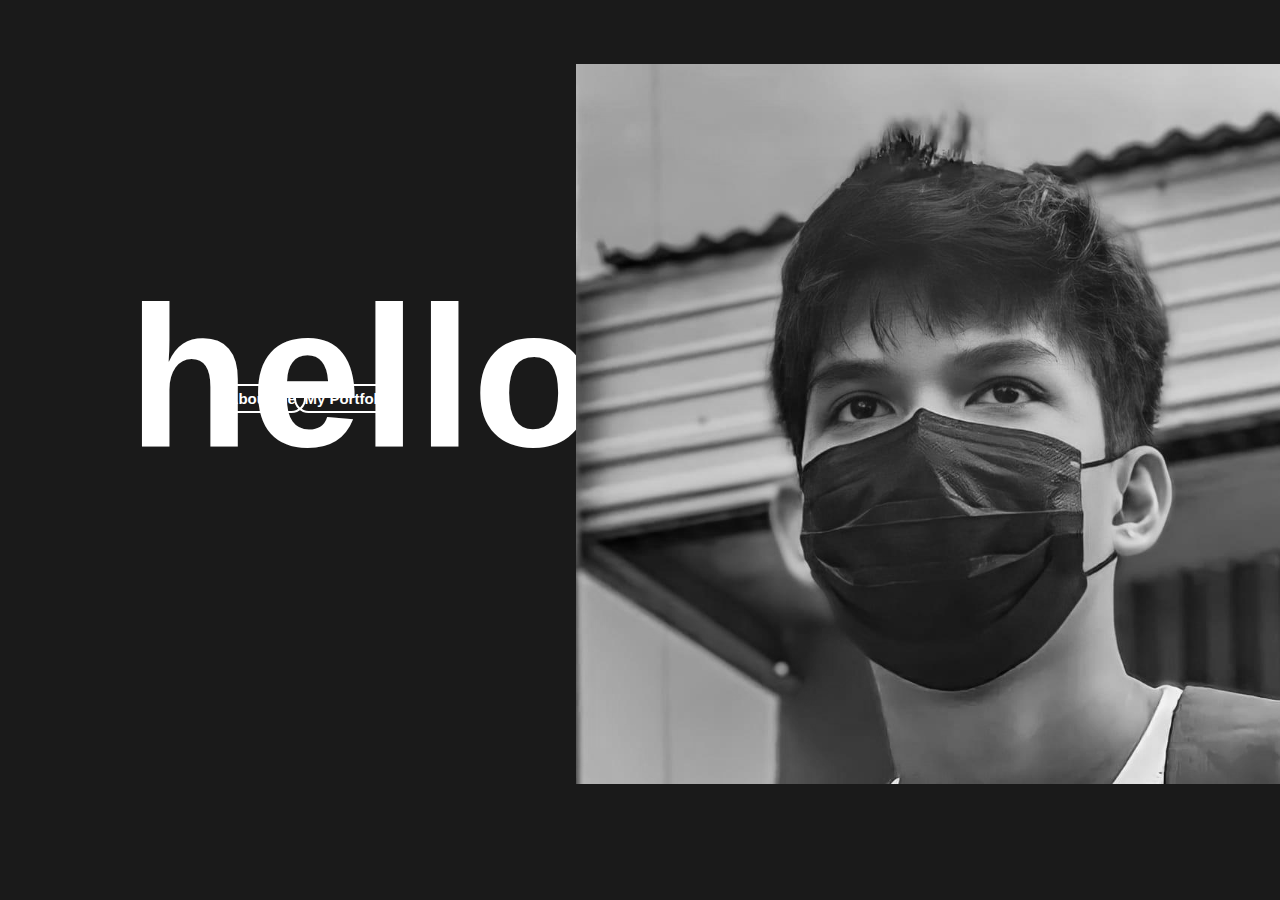
==== index.html @ 0004e32d "Add files via upload" ====
<!DOCTYPE html>
<html lang="en">
<head>
    <meta charset="UTF-8">
    <link href="style.css" rel="stylesheet">
    <meta http-equiv="X-UA-Compatible" content="IE=edge">
    <meta name="viewport" content="width=device-width, initial-scale=1.0">
    <title>alfred site</title>
</head>
<body>
    <div class="title">
    <h1>
        hello<a class="cyan ">.</a>
    </h1>
    </div>
    <a href="about.html">
    <button class="btn aboutmebutton">About Me</button>
    </a>
    <a href="https://www.behance.net/ivoidphi">
        <button class="btn portbutton">My Portfolio</button>
        </a>
        <div>
            <img src="me.jpg" 
            style="opacity: 1;
            height: 720px;
            filter: grayscale(100%);
            margin-top: 5%;
            margin-left: 45%;
            ">
        </div>
    </body>
</html>
---- style.css ----
body {
    background-color: rgb(26, 26, 26);
    margin: auto;
    width: 100%;
    height: 100%;
    overflow-x: hidden;
    overflow-y: visible;
}
.title{
    text-align: center;
    margin-left: 10%;
    margin-top: 10%;
    font-family: 'Segoe UI', Tahoma, Geneva, Verdana, sans-serif;
    font-size: 100px;
    animation: fadeIn 5s;
    color: white;
    opacity: 100%;
    position: absolute;
}
.cyan{
    color: rgb(146, 233, 255);
}
.btn{
    border: 2px solid white;
    background-color: rgba(255,0,0,0);
    color: white;
    padding: 4px 8px;
    font-size: 15px;
    font-family: 'Segoe UI', Tahoma, Geneva, Verdana, sans-serif;
    font-weight: bold;
    margin-top: 30%;
    margin-left: 17%;
    border-radius: 25px;
    animation: fadeInBtn 6s;
    position: absolute;
}
.btn:hover{
    background-color: white;
    color: black;
}
.portbutton{
    margin-left: 23%; 
}
.picofme{
    transform: scale(95%);
    position: absolute;
}
/* keyframes */
@keyframes fadeIn {
    0%{
        opacity: 0; margin-top: 20%;
    } 
    95%{
        margin-top: 10%;
    }
    100%{
        opacity: 100%;
    }
    100%{
        margin-top: 10%;
    }
}
@keyframes fadeInBtn {
    0%{
        opacity: 0; margin-top: 45%;
    } 
    95%{
        margin-top: 30%;
    }
    100%{
        opacity: 100%;
    }
    100%{
        margin-top: 30%;
    }
}
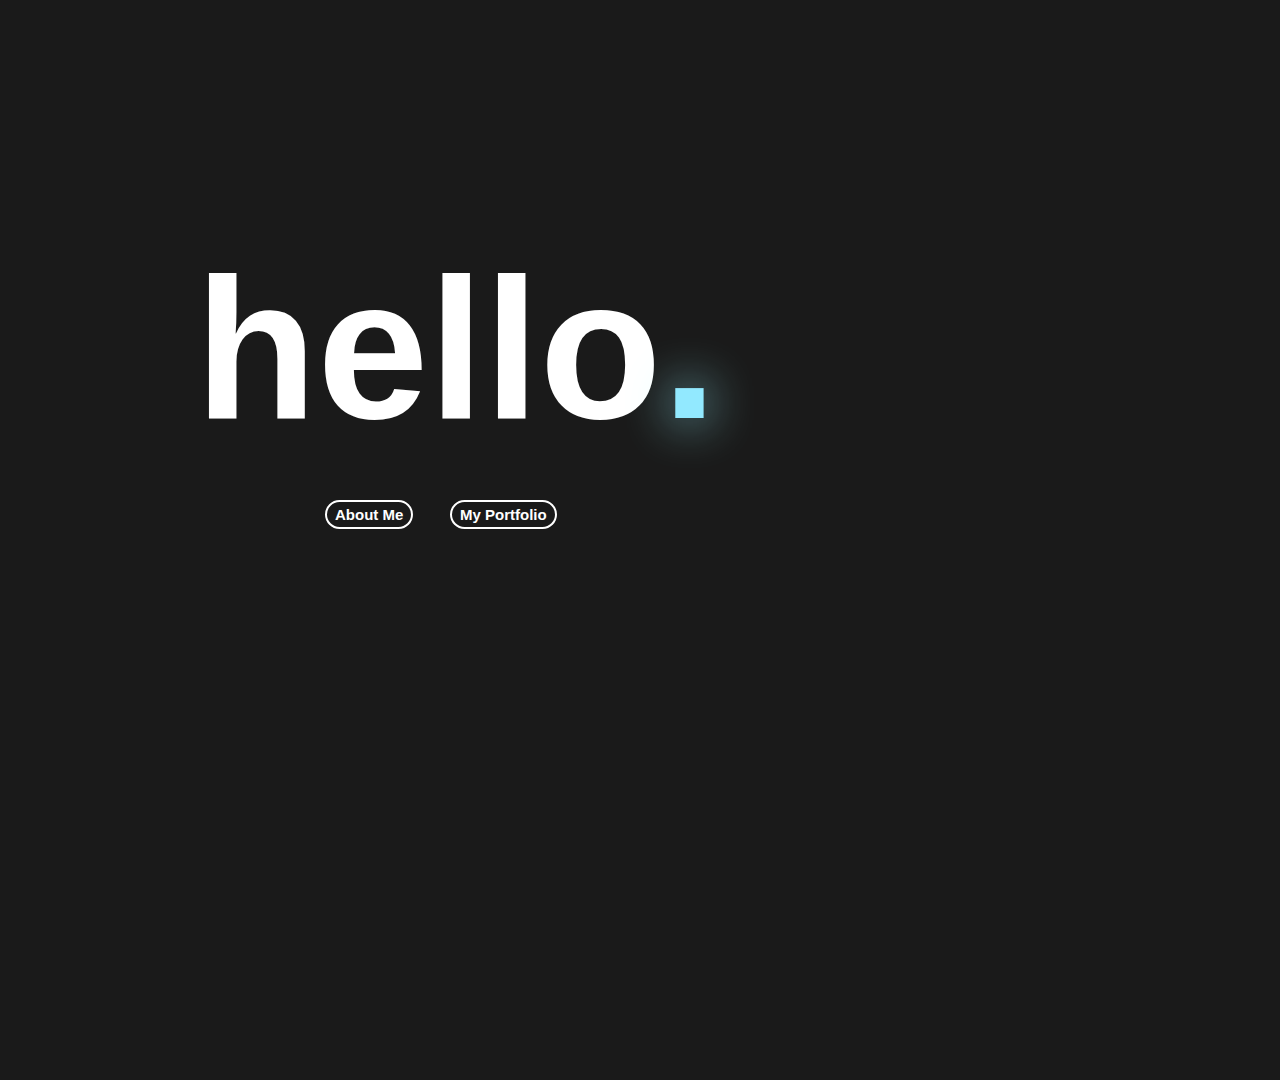
==== commit 4032ef03: "Add files via upload" ====
--- a/index.html
+++ b/index.html
@@ -6,6 +6,7 @@
     <meta http-equiv="X-UA-Compatible" content="IE=edge">
     <meta name="viewport" content="width=device-width, initial-scale=1.0">
     <title>alfred site</title>
+    <link rel="shortcut icon" href="favicon.png"/>
 </head>
 <body>
     <div class="title">
@@ -13,19 +14,20 @@
         hello<a class="cyan ">.</a>
     </h1>
     </div>
-    <a href="about.html">
+    <a href="about">
     <button class="btn aboutmebutton">About Me</button>
     </a>
     <a href="https://www.behance.net/ivoidphi">
         <button class="btn portbutton">My Portfolio</button>
         </a>
-        <div>
+        <div class="picofme">
             <img src="me.jpg" 
             style="opacity: 1;
             height: 720px;
-            filter: grayscale(100%);
+            filter: grayscale(95%);
             margin-top: 5%;
-            margin-left: 45%;
+            margin-left: 50%;
+            animation: pfpAnim 5s;
             ">
         </div>
     </body>
--- a/style.css
+++ b/style.css
@@ -1,15 +1,16 @@
 body {
     background-color: rgb(26, 26, 26);
     margin: auto;
-    width: 100%;
-    height: 100%;
+    width: 1920px;
+    height: 1080px;
     overflow-x: hidden;
-    overflow-y: visible;
+    overflow-y: hidden;
+    pointer-events: none;
+    user-select: none;
 }
 .title{
-    text-align: center;
-    margin-left: 10%;
-    margin-top: 10%;
+    margin-left: 195px;
+    margin-top: 100px;
     font-family: 'Segoe UI', Tahoma, Geneva, Verdana, sans-serif;
     font-size: 100px;
     animation: fadeIn 5s;
@@ -19,6 +20,8 @@
 }
 .cyan{
     color: rgb(146, 233, 255);
+    text-shadow: 0px 0px 50px rgb(152, 242, 255,1);
+    pointer-events: painted;
 }
 .btn{
     border: 2px solid white;
@@ -28,49 +31,132 @@
     font-size: 15px;
     font-family: 'Segoe UI', Tahoma, Geneva, Verdana, sans-serif;
     font-weight: bold;
-    margin-top: 30%;
-    margin-left: 17%;
+    margin-top: 500px;
+    margin-left: 325px;
     border-radius: 25px;
     animation: fadeInBtn 6s;
     position: absolute;
+    pointer-events: auto;
+}
+.btnnoanim{
+    border: 2px solid white;
+    background-color: rgba(255,0,0,0);
+    color: white;
+    padding: 4px 8px;
+    font-size: 15px;
+    font-family: 'Segoe UI', Tahoma, Geneva, Verdana, sans-serif;
+    font-weight: bold;
+    margin-top: 500px;
+    margin-left: 325px;
+    border-radius: 25px;
+    position: absolute;
+    animation: onlyfadeIn 5s;
+    pointer-events: auto;
 }
 .btn:hover{
     background-color: white;
     color: black;
 }
 .portbutton{
-    margin-left: 23%; 
+    margin-left: 450px; 
 }
-.picofme{
-    transform: scale(95%);
+.aboutmehomebutton{
+    margin-top: 100px;
+    margin-left: 100px;
+}
+.cyan:hover{
+    color: red;
+    text-shadow: 0px 0px 50px rgb(255, 152, 152);
+}
+.btnnoanim:hover{
+    background-color: white;
+    color: black;
+}
+.abtmdsc{
+    margin-top: 350px;
+    margin-left: 250px;
+    font-weight: bold;
+    font-size: 30px;
+    color: rgb(245, 250, 255);
     position: absolute;
+    font-family: 'Segoe UI', Tahoma, Geneva, Verdana, sans-serif;
+    animation: autoBio 5s;
+}
+.aboutme{
+    margin-top: 500px;
+    position: absolute;
+    margin-left: 300px;
+    font-family: 'Segoe UI', Tahoma, Geneva, Verdana, sans-serif;
+    font-weight: 700;
+    color: white;
+    animation: abtmAnim 5s;
 }
 /* keyframes */
+@keyframes onlyfadeIn {
+    0%{
+        opacity: 0;
+    }
+    100%{
+        opacity: 1;
+    }
+}
 @keyframes fadeIn {
     0%{
-        opacity: 0; margin-top: 20%;
+        opacity: 0; margin-top: 1000px;
     } 
     95%{
-        margin-top: 10%;
+        margin-top: 100px;
     }
     100%{
         opacity: 100%;
     }
     100%{
-        margin-top: 10%;
+        margin-top: 100px;
     }
 }
 @keyframes fadeInBtn {
     0%{
-        opacity: 0; margin-top: 45%;
+        opacity: 0; margin-top: 1000px;
     } 
     95%{
-        margin-top: 30%;
+        margin-top: 500px;
     }
     100%{
         opacity: 100%;
     }
     100%{
-        margin-top: 30%;
+        margin-top: 500px;
+    }
+}
+@keyframes pfpAnim {
+    0%{
+        margin-left: 100%; opacity: 0;
+    }
+    45%{
+        opacity: 0.2    ;
+    }
+    100%{
+        margin-left: 50%; opacity: 1;
+    }
+}
+@media screen and (max-width: 1700px) {
+    .picofme {
+      display: none;
+    }
+  }
+@keyframes abtmAnim {
+    0%{
+        margin-top: 1000px;
+    }
+    100%{
+        margin-top: 500px;
+    }
+}
+@keyframes autoBio{
+    0%{
+        margin-left: -1000px ;
+    }
+    100%{
+        margin-left: 250px;
     }
 }